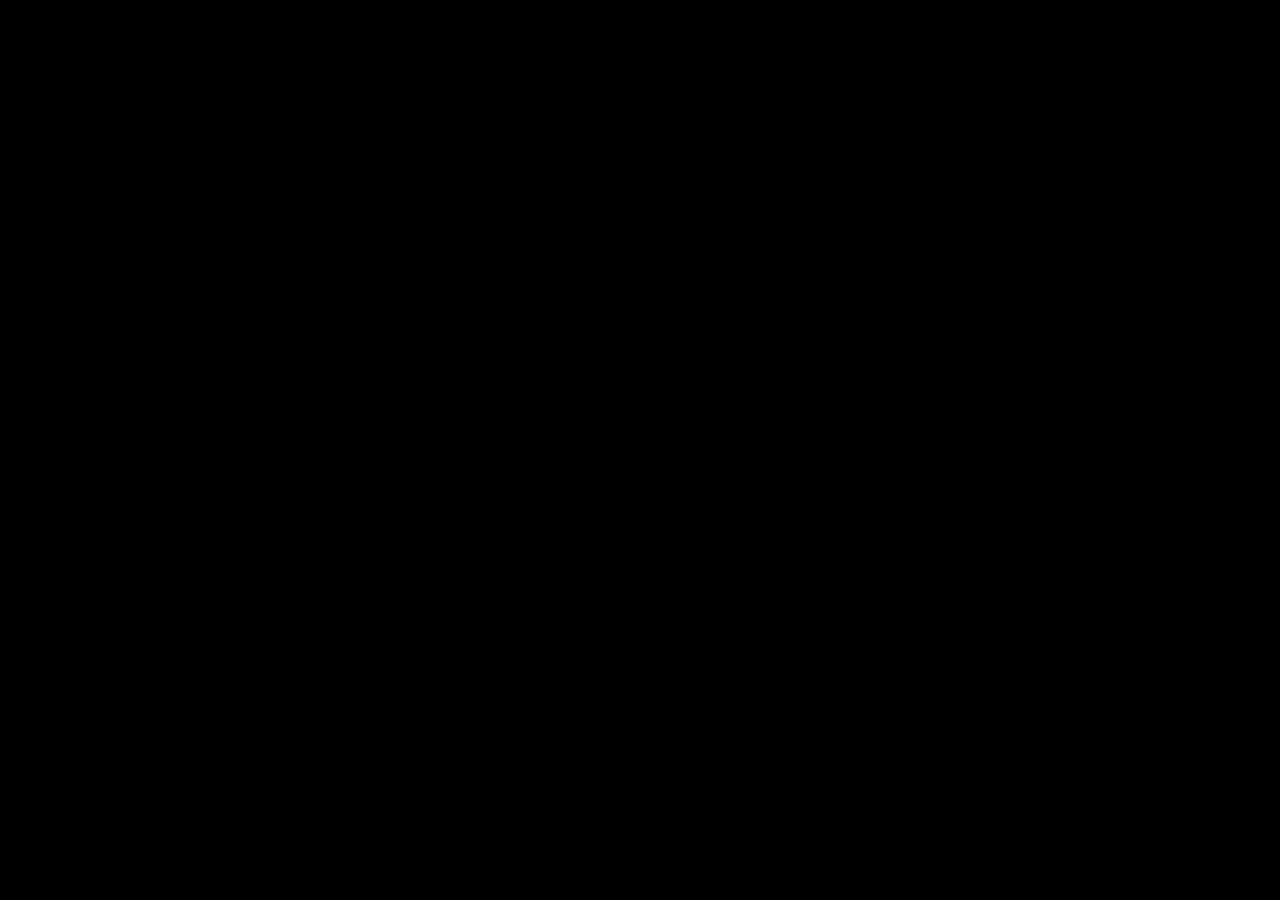
==== front.html @ e8eabd57 "создала проект" ====
<!DOCTYPE html>
<html>
  <head>
    <meta charset="utf-8">
    <title>front</title>
    <link rel="stylesheet" href="stylesheets/style.css">
  </head>
  <body>
    <figure></figure>
  </body>
</html>
---- stylesheets/style.css ----
@import "main.css";
@import "reset.css";
@import "frontvideo.css";
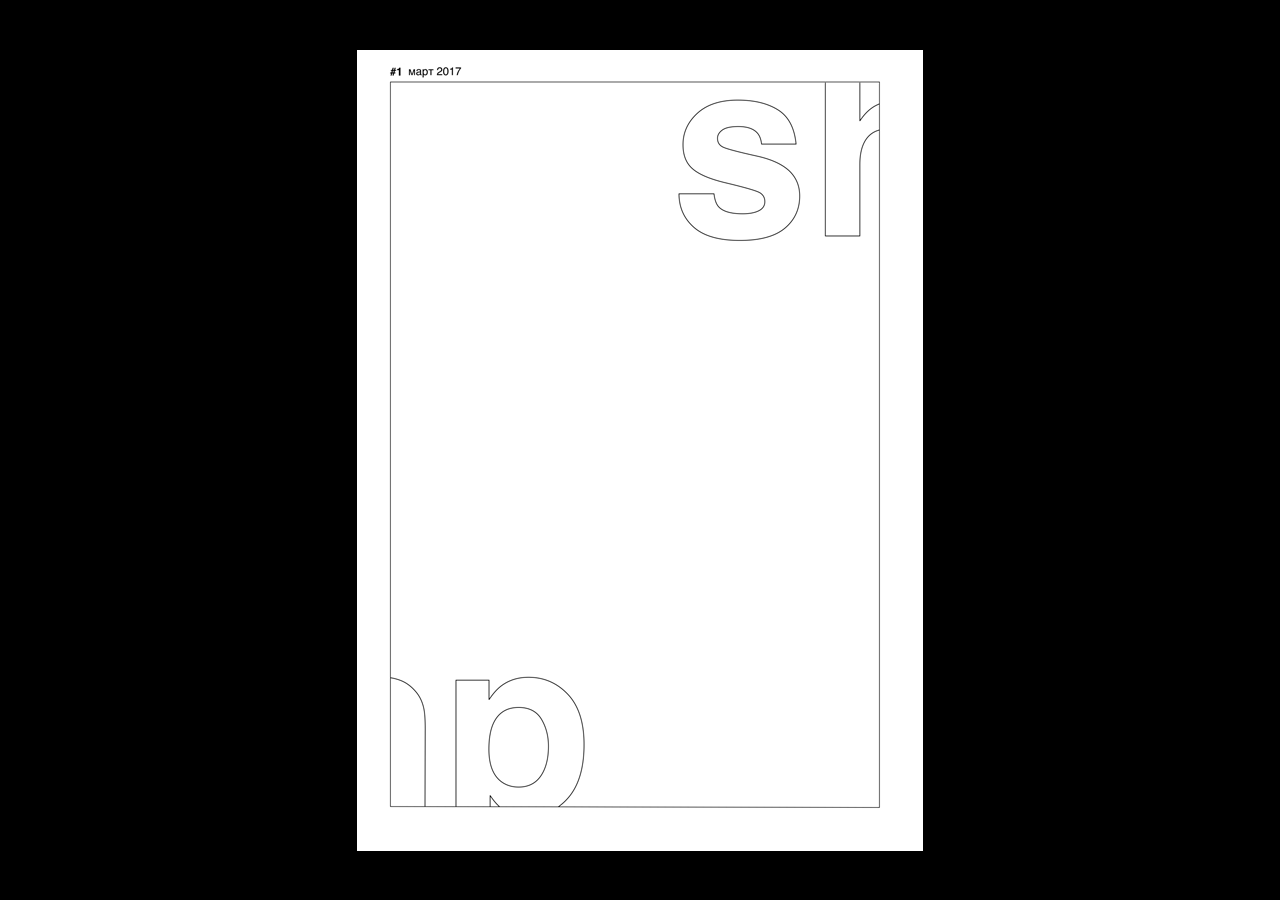
==== commit 1e813014: "поменяла ссылку добавила гифку" ====
--- a/front.html
+++ b/front.html
@@ -6,6 +6,8 @@
     <link rel="stylesheet" href="stylesheets/style.css">
   </head>
   <body>
-    <figure></figure>
+    <figure>
+      <img src="shrimp.gif" alt="" />
+    </figure>
   </body>
 </html>
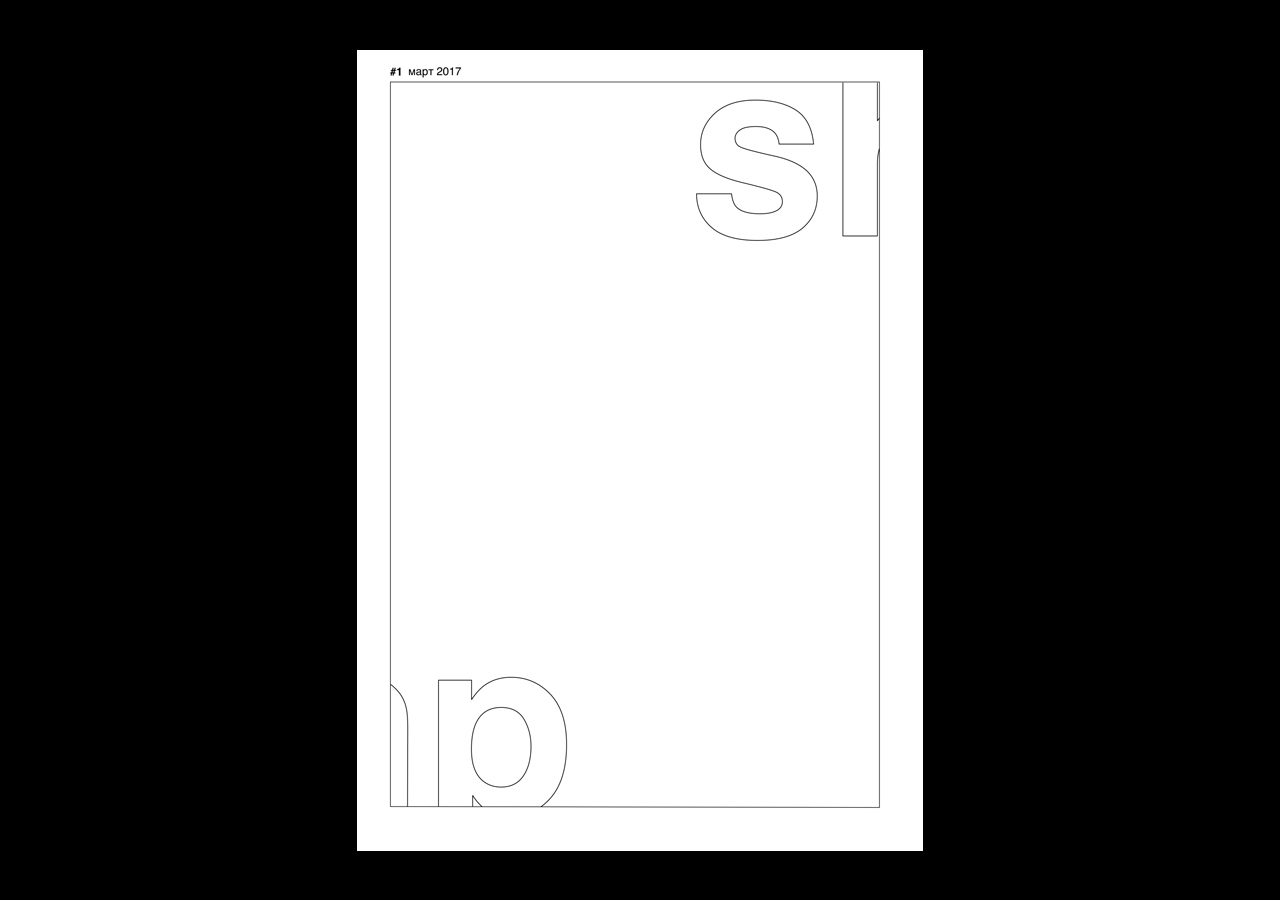
==== commit e9733834: "фавиконка" ====
--- a/front.html
+++ b/front.html
@@ -4,6 +4,8 @@
     <meta charset="utf-8">
     <title>front</title>
     <link rel="stylesheet" href="stylesheets/style.css">
+    <link rel="shortcut icon" href="favicon.ico" type="image/x-icon">
+    <link rel="icon" href="favicon.ico" type="image/x-icon">
   </head>
   <body>
     <figure>
